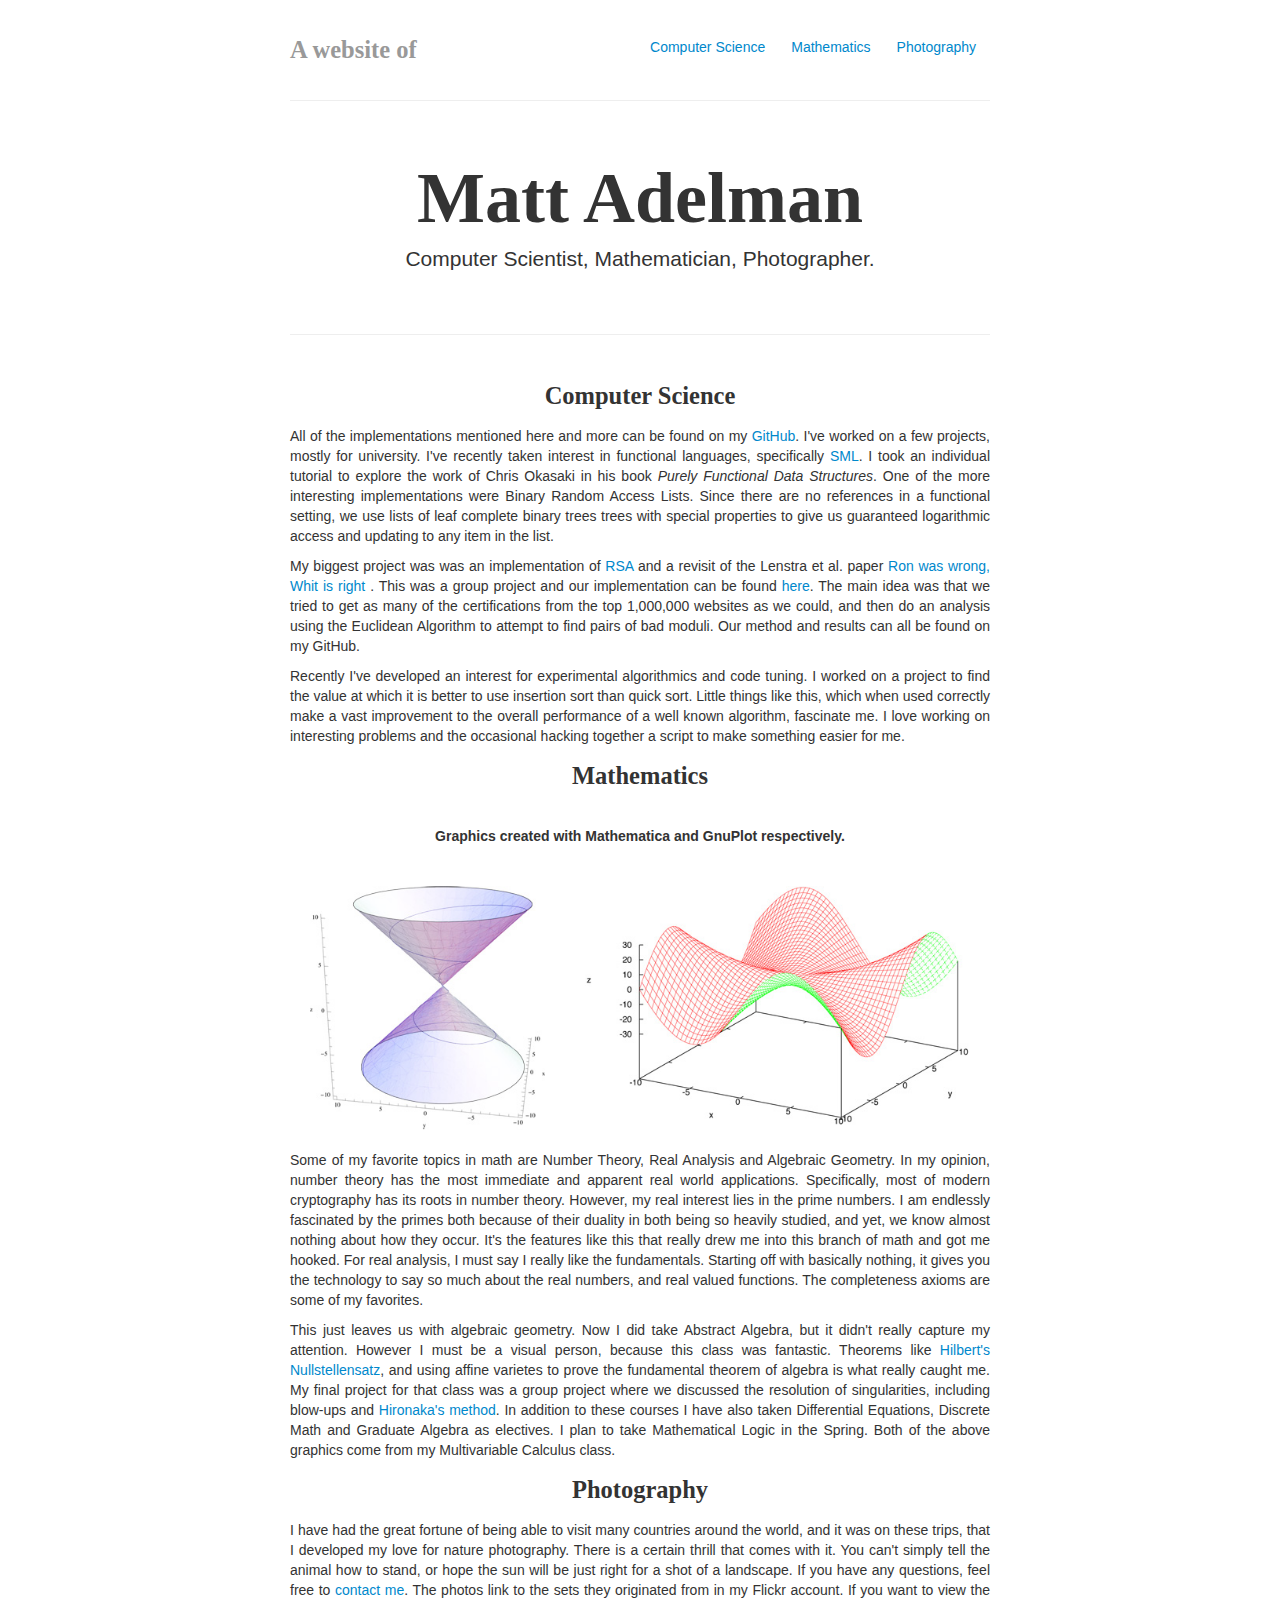
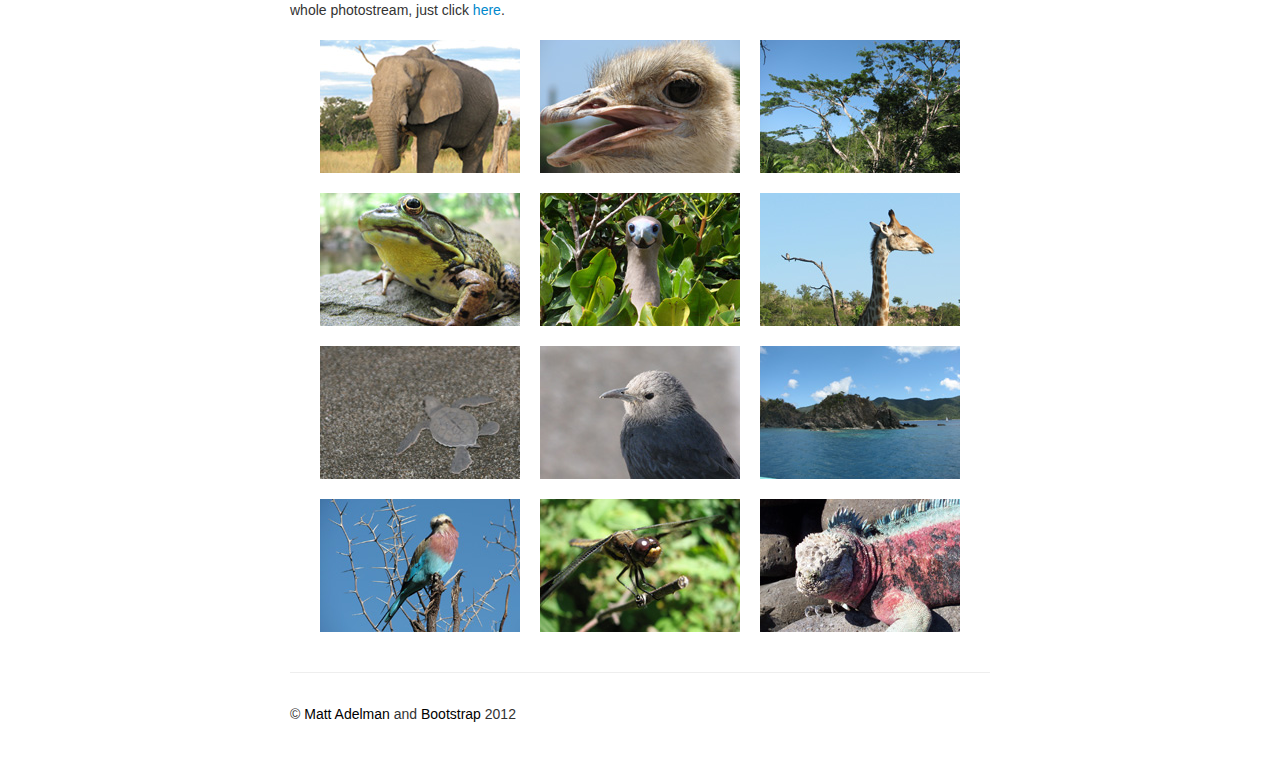
==== index.html @ 28c0a71a "Fixing spacing in links" ====
<!DOCTYPE html>
<html lang="en">
    <head>
    <meta charset="utf-8">
    <title>Matt Adelman</title>
    <meta name="viewport" content="width=device-width, initial-scale=1.0">
    <meta name="description" content="Matt Adelman's Website">
    <meta name="author" content="Matt Adelman">
<link href="[data-uri]" rel="icon" type="image/x-icon" />

    <!-- Le styles -->
    <link href="bootstrap/css/bootstrap.css" rel="stylesheet">
     <link href="custom.css" rel="stylesheet">
     <link href="bootstrap/css/bootstrap-responsive.css" rel="stylesheet">


    <!-- HTML5 shim, for IE6-8 support of HTML5 elements -->
    <!--[if lt IE 9]>
    <script src="http://html5shim.googlecode.com/svn/trunk/html5.js"></script>
    <![endif]-->

    </head>

    <body>
    <div id="top" class="container-narrow">

      <div id="next" class="masthead">
        <ul class="nav nav-pills pull-right">
          <li id="comp"><a href="#cs">Computer Science</a></li>
          <li id="maths"><a href="#math">Mathematics</a></li>
          <li id="photos"><a href="#photo">Photography</a></li>
        </ul>
        <a href=#><h3 id="test" class="muted">A website of</h3></a>
      </div>

      <hr>

      <div class="jumbotron">
        <h1 style="font-family:Times">Matt Adelman</h1>
        <p class="lead">Computer Scientist, Mathematician, Photographer.</p>
      </div>

      <hr>

     <div class="row-fluid">
        <div class="span12">

          <h3 id="cs" align="center">Computer Science</h3>
          <p align="justify"> All of the implementations mentioned here and more
          can be found on my <a href="https://www.github.com/adelman"
          target="_blank" title="My GitHub Page.">GitHub</a>. I've worked on a 
          few projects, mostly for
          university. I've recently taken interest in functional languages,
          specifically <a href="http://www.smlnj.org/" target="_blank"
          title="The SML of NJ home page.">SML</a>.
          I took an individual tutorial to explore the work of Chris Okasaki in
          his book <em>Purely Functional Data Structures</em>. One of the more
          interesting implementations were Binary Random Access Lists. Since
          there are no references in a functional setting, we use lists of leaf
          complete binary trees trees with special properties to give us
          guaranteed logarithmic access and updating to any item in the
          list.</p>

          <p align="justify"> My biggest project was was an implementation of <a
          target="_blank" href="http://en.wikipedia.org/wiki/RSA_(algorithm)"
          title="A description of the algorith.">RSA</a> and a revisit of the
          Lenstra et al. paper <a target="_blank" href=
          "http://eprint.iacr.org/2012/064.pdf" 
          title= "The paper with which our project was concerned."
          >Ron was wrong, Whit is right</a> . This was a
          group project and our implementation can be found <a
          href="http://carmi.github.com/rsa/code/" target="_blank" 
          title= "A JavaScript implementation of RSA.">here</a>. The main idea 
          was that we
          tried to get as many of the certifications from the top 1,000,000
          websites as we could, and then do an analysis using the Euclidean
          Algorithm to attempt to find pairs of bad moduli. Our method and
          results can all be found on my GitHub.  <p>

          <p align="justify">
          Recently I've developed an interest for experimental algorithmics and
          code tuning. I worked on a project to find the value at which it is
          better to use insertion sort than quick sort. Little things like this,
          which when used correctly make a vast improvement to the overall
          performance of a well known algorithm, fascinate me. I
          love working on interesting problems and the occasional hacking
          together a script to make something easier for me.

          <h3 id="math" align="center">Mathematics</h3>
          <table cellpadding=20px align="center">
          <thead>
          <th colspan="2">
          Graphics created with Mathematica and GnuPlot respectively.</th>
          </thead>
          <tbody>
          <tr>
          <td>
            <div class='imageSub'>
                <img src="pics/cone.jpg" 
                title="A  vector function trace of a cone."/>
             </div>
          </td>

          <td>
            <div class='imageSub'>
                <img src="pics/95c.jpg" title="(x^3 y - x y^3)/(x^2 + y^2)"/>
             </div>
          </td>
          </tr>
          </tbody>
          </table>
          <p align="justify"> Some of my favorite topics in math are Number
          Theory, Real Analysis and Algebraic Geometry. In my opinion, number
          theory has the most immediate and apparent real world applications.
          Specifically, most of modern cryptography has its roots in number
          theory. However, my real interest lies in the prime numbers. I am
          endlessly fascinated by the primes both because of their duality in
          both being so heavily studied, and yet, we know almost nothing about
          how they occur. It's the features like this that really drew me into
          this branch of math and got me hooked. For real analysis, I must say I
          really like the fundamentals.  Starting off with basically nothing, it
          gives you the technology to say so much about the real numbers, and
          real valued functions. The completeness axioms are some of my
          favorites.  </p>
          <p align="justify"> This just leaves us with algebraic geometry. Now I
          did take Abstract Algebra, but it didn't really capture my attention.
          However I must be a visual person, because this class was fantastic.
          Theorems like <a target="_blank" title="The statement of the theorem."
          href="http://mathworld.wolfram.com/HilbertsNullstellensatz.html"
          >Hilbert's Nullstellensatz</a>, and using affine varietes to prove the
          fundamental theorem of algebra is what really caught me. My final
          project for that class was a group project where we discussed the
          resolution of singularities, including blow-ups and <a target="_blank"
          title="A full description of the theorem." href=
          "http://www.ams.org/journals/bull/2003-40-03/S0273-0979-03-00982-0/S0273-0979-03-00982-0.pdf">Hironaka's method</a>. In addition to these courses I 
          have also taken
          Differential Equations, Discrete Math and Graduate Algebra as
          electives. I plan to take Mathematical Logic in the Spring. Both of
          the above graphics come from my Multivariable Calculus class.  </p>

          <h3 id="photo" align="center">Photography</h3>
          <p align="justify"> I have had the great fortune of being able to
          visit many countries around the world, and it was on these trips, that
          I developed my love for nature photography. There is a certain thrill
          that comes with it. You can't simply tell the animal how to stand,
          or hope the sun will be just right for a shot of a landscape. If you
          have any questions, feel free to <a href="about.html" title=
          "About me.">contact me</a>. The photos link to the sets they 
          originated
          from in my Flickr account. If you want to view the whole photostream,
          just click <a title="My flickr photostream." target="_blank"
          href=http://www.flickr.com/photos/mattadelman>here</a>.</p>

          <table cellpadding="10px" align="center">
            <thead>
            </thead>
            <tbody>
                <tr>
                    <td>
                    <div class='imageSub' style='width:200px;'>
                        <img src="pics/elephant.jpeg" />
                        <div class="hover" id="africa">
                        <div class="overlay">
                        <a target="_blank" class="links" title="Africa Set"
                        href="http://www.flickr.com/photos/mattadelman/sets/72157626207051083/">Botswana, Africa</a>
                        </div>
                     </div>
                     </div>
                     </td>
                     
                    <td>
                    <div class='imageSub' style='width:200px;'>
                        <img src="pics/aruba.jpeg" />
                        <div class="hover" id="aruba">
                        <div class="overlay">
                        <a target="_blank" class="links" title="Aruba Set"
                        href="http://www.flickr.com/photos/mattadelman/sets/72157603712138552/">Aruba</a>
                        </div>
                     </div>
                     </div>
                     </td>

                    <td>
                    <div class='imageSub' style='width:200px;'>
                        <img src="pics/belize.jpeg" />
                        <div class="hover" id="belize">
                        <div class="overlay">
                        <a target="_blank" class="links" title="Belize Set"
                        href="http://www.flickr.com/photos/mattadelman/sets/72157625728919248/">Belize</a>
                        </div>
                     </div>
                     </div>
                   </td>   
                </tr>

                <tr>
                    <td>
                    <div class='imageSub' style='width:200px;'>
                        <img src="pics/home.jpeg" />
                        <div class="hover" id="home">
                        <div class="overlay">
                        <a target="_blank" class="links" title="Nature Set"
                        href="http://www.flickr.com/photos/mattadelman/sets/72157603716605303/">Chester, NJ</a>
                        </div>
                     </div>
                     </div>
                     </td>
                     
                    <td>
                    <div class='imageSub' style='width:200px;'>
                        <img src="pics/galapagos.jpeg" />
                        <div class="hover" id="galapagos">
                        <div class="overlay">
                        <a target="_blank" class="links" title="Galapagos Set"
                        href="http://www.flickr.com/photos/mattadelman/sets/72157603711922160/">Galapagos, Is.</a>
                        </div>
                     </div>
                     </div>
                     </td>
                    <td>
                    <div class='imageSub' style='width:200px;'>
                        <img src="pics/africa2.jpg" />
                        <div class="hover">
                        <div class="overlay">
                        <a target="_blank" class="links" title="Africa Set"
                        href="http://www.flickr.com/photos/mattadelman/sets/72157626207051083/">Botswana, Africa</a>
                        </div>
                     </div>
                     </div>
                   </td>   

                <tr>
                    <td>
                    <div class='imageSub' style='width:200px;'>
                        <img src="pics/costa.jpg" />
                        <div class="hover">
                        <div class="overlay">
                        <a target="_blank" class="links" title="Costa Rica Set"
                        href="http://www.flickr.com/photos/mattadelman/sets/72157623120619516/">Costa Rica</a>
                        </div>
                     </div>
                     </div>
                     </td>
                     
                    <td>
                    <div class='imageSub' style='width:200px;'>
                        <img src="pics/israel.jpg" />
                        <div class="hover">
                        <div class="overlay">
                        <a target="_blank" class="links" title="Israel Set"
                        href="http://www.flickr.com/photos/mattadelman/sets/72157603709382317/">Mt. Masada, Israel</a>
                        </div>
                     </div>
                     </div>
                     </td>
                    <td>
                    <div class='imageSub' style='width:200px;'>
                        <img src="pics/bvi.jpeg" />
                        <div class="hover" id="bvi">
                        <div class="overlay">
                        <a target="_blank" class="links" title="BVI Set"
                        href="http://www.flickr.com/photos/mattadelman/sets/72157604234608272/">British Virgin Is.</a>
                        </div>
                     </div>
                     </div>
                   </td>   
                </tr>

                <tr>
                    <td>
                    <div class='imageSub' style='width:200px;'>
                        <img src="pics/africa3.jpg" />
                        <div class="hover">
                        <div class="overlay">
                        <a target="_blank" class="links" title="Africa Set"
                        href="http://www.flickr.com/photos/mattadelman/sets/72157626207051083/">Botswana, Africa</a>
                        </div>
                     </div>
                     </div>
                     </td>
                     
                    <td>
                    <div class='imageSub' style='width:200px;'>
                        <img src="pics/hinsdale.jpg" />
                        <div class="hover">
                        <div class="overlay">
                        <a target="_blank" class="links" title="Nature Set"
                        href="http://www.flickr.com/photos/mattadelman/sets/72157603716605303/">Hinsdale, MA</a>
                        </div>
                     </div>
                     </div>
                     </td>

                    <td>
                    <div class='imageSub' style='width:200px;'>
                        <img src="pics/galapagos2.jpg" />
                        <div class="hover" id="bvi">
                        <div class="overlay">
                        <a target="_blank" class="links" title="Galapagos Set"
                        href="http://www.flickr.com/photos/mattadelman/sets/72157603711922160/">Galapagos, Is.</a>
                        </div>
                     </div>
                     </div>
                   </td>   
                </tr>
                

            </tbody>
          </table>

        </div>

      </div>

      <hr>

      <div class="footer">
        <p>&copy; <a href="about.html" style="color:black" title="About Me"
        >Matt Adelman</a> and
        <a href="http://twitter.github.com/bootstrap/" style="color:black"
        target="_blank" title="The Bootstrap Page">Bootstrap</a> 2012 </p>
      </div>

    </div> <!-- /container -->

    <!-- Le javascript
    ================================================== -->
    <!-- Placed at the end of the document so the pages load faster -->
    <script 
    src="https://ajax.googleapis.com/ajax/libs/jquery/1.8.2/jquery.min.js">
    </script>
    <script src="bootstrap/js/bootstrap.js"></script>
    <script src="myaddons.js"></script>

    </body>

</html>
---- custom.css ----
body {
    padding-top: 20px;
    padding-bottom: 40px;
}

td {
  margin-right:5px;
  margin-left:5px;
  border: 100px;
  position: relative;
}

h3 {
    font-family:Times
}
/* Custom container */
.container-narrow {
margin: 0 auto;
max-width: 700px;
}
.container-narrow > hr {
margin: 30px 0;
}

/* Main marketing message and sign up button */
.jumbotron {
margin: 60px 0;
text-align: center;
}
.jumbotron h1 {
font-size: 72px;
line-height: 1;
}
.jumbotron .btn {
font-size: 21px;
padding: 14px 24px;
}
.hover {
  height:133px;
  width:200px;
  opacity:0;
  position:absolute;
  background-color:#000000;
  color:#FFFFFF;
}
.overlay {
  top:20px;
  left:15px;
  font-size: 20px;
  font-family: Arial
  font-style: bold;
}

.links {
  color:#FFFFFF;
}

/* Found on stack overflow 
http://stackoverflow.com/questions/1183633/can-you-overlay-a-transparent-
div-on-an-image
*/
div.imageSub { position: relative; }
div.imageSub img { z-index: 1; }
div.imageSub div {
position: absolute;
bottom: 0;
height: 133px;
line-height: 16px;
text-align: center;
overflow: hidden;
}
div.imageSub div.label {
z-index: 3;
color: white;
}
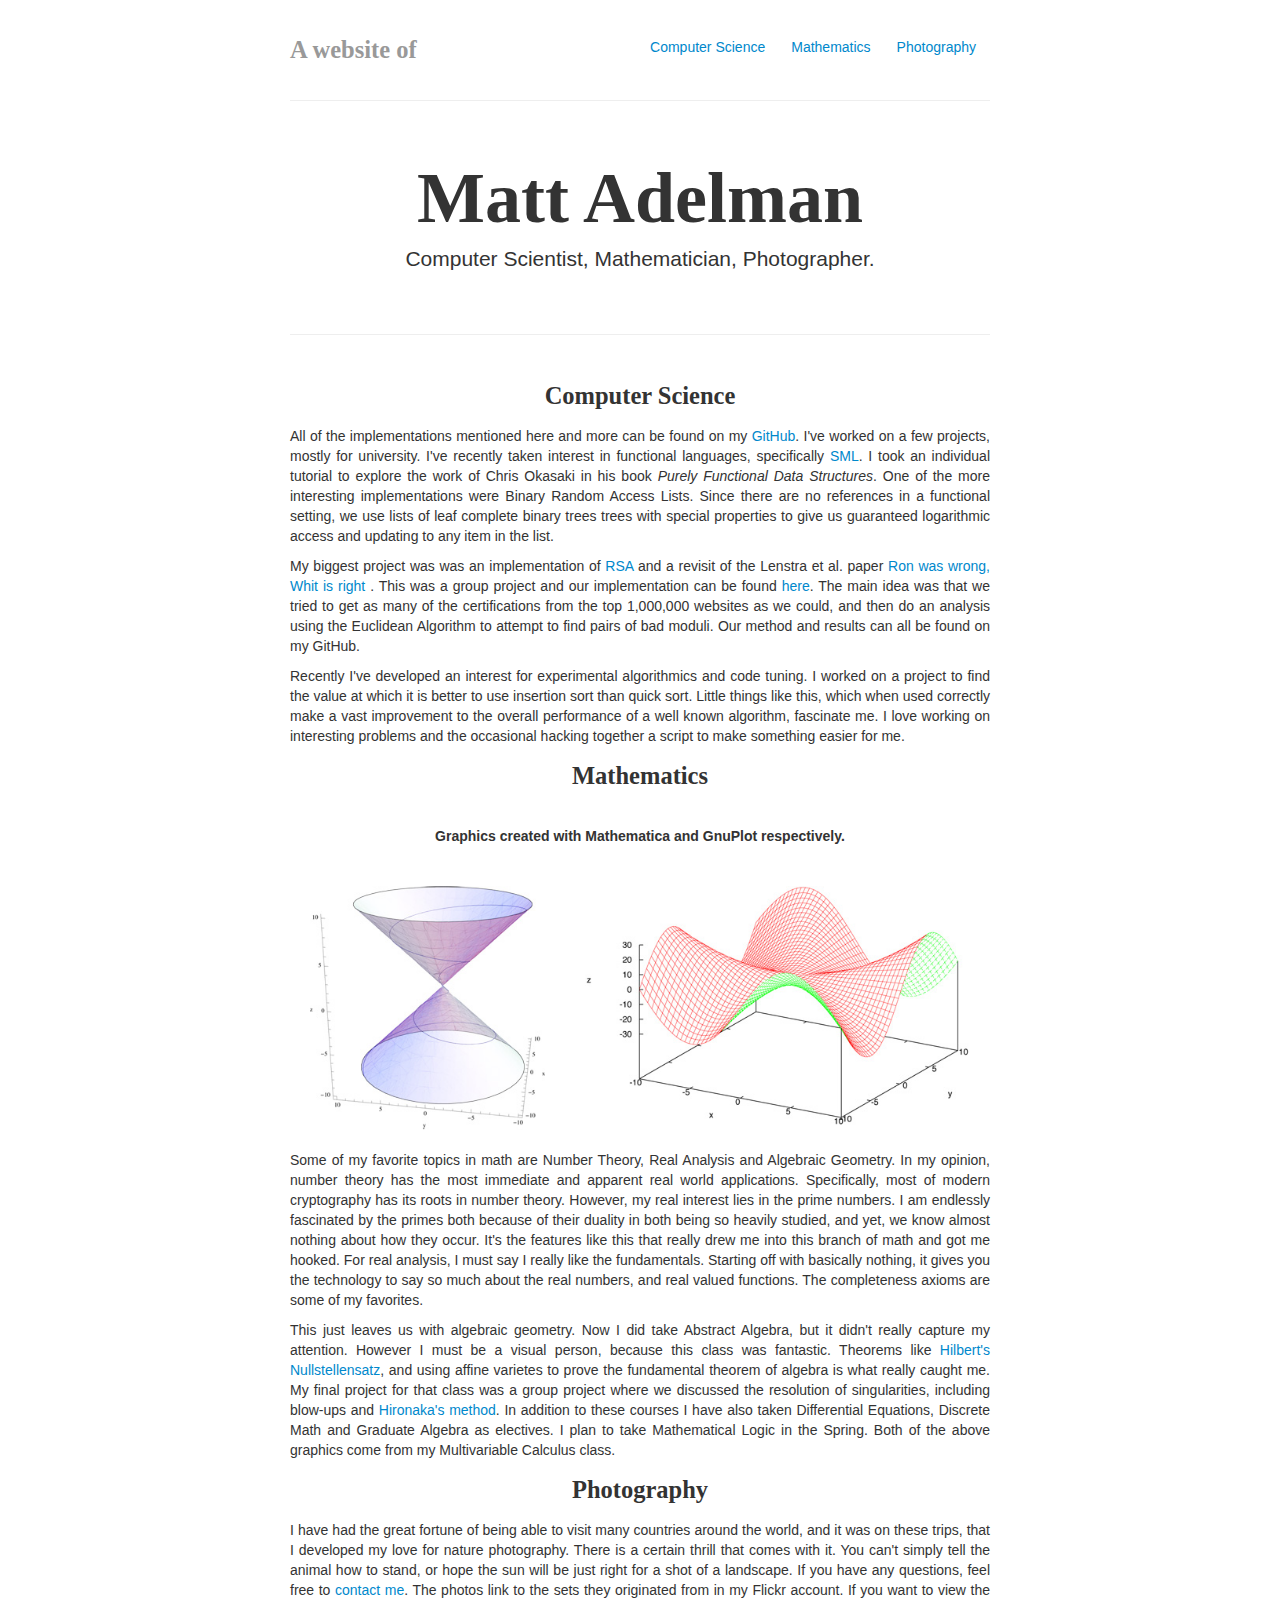
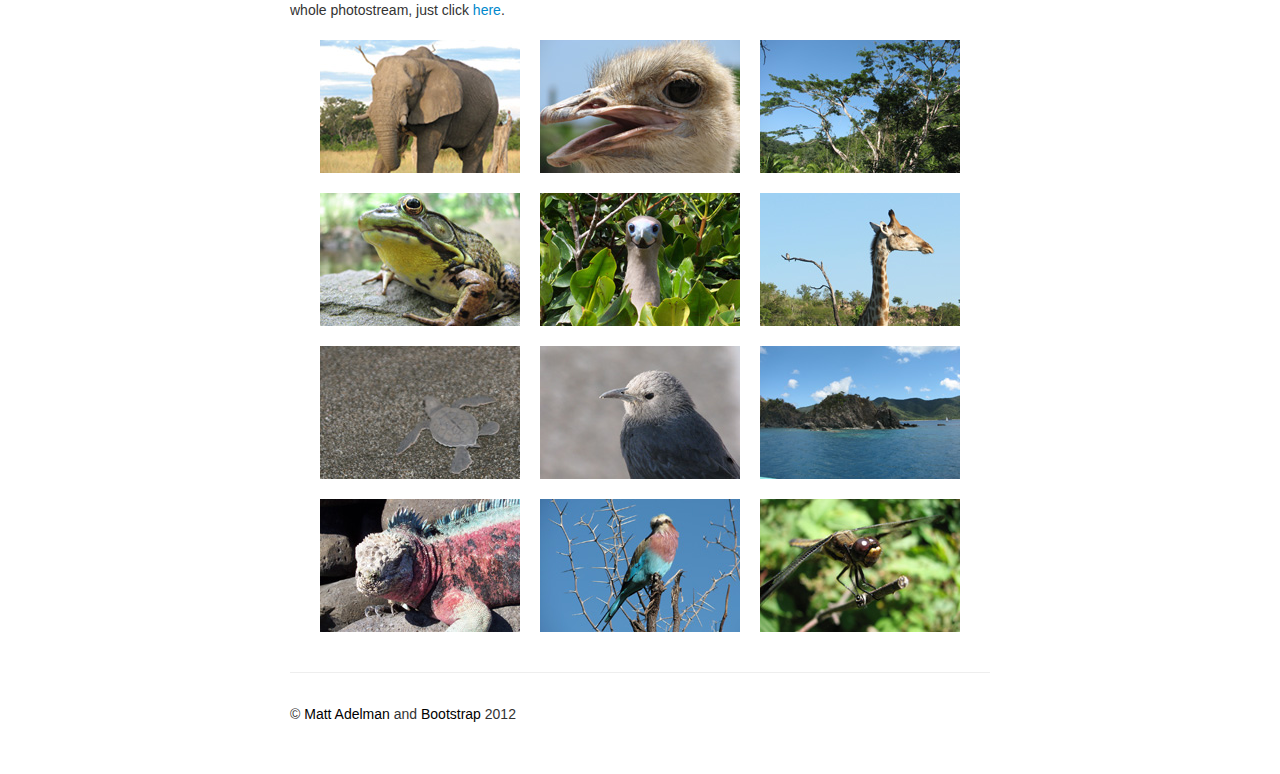
==== commit 9267143b: "More modifications" ====
--- a/index.html
+++ b/index.html
@@ -22,13 +22,13 @@
     </head>
 
     <body>
-    <div id="top" class="container-narrow">
-
-      <div id="next" class="masthead">
+    <div class="container-narrow">
+
+      <div class="masthead">
         <ul class="nav nav-pills pull-right">
-          <li id="comp"><a href="#cs">Computer Science</a></li>
-          <li id="maths"><a href="#math">Mathematics</a></li>
-          <li id="photos"><a href="#photo">Photography</a></li>
+          <li class="top"><a href="#cs">Computer Science</a></li>
+          <li class="top"><a href="#math">Mathematics</a></li>
+          <li class="top"><a href="#photo">Photography</a></li>
         </ul>
         <a href=#><h3 id="test" class="muted">A website of</h3></a>
       </div>
@@ -87,28 +87,31 @@
           together a script to make something easier for me.
 
           <h3 id="math" align="center">Mathematics</h3>
-          <table cellpadding=20px align="center">
-          <thead>
-          <th colspan="2">
-          Graphics created with Mathematica and GnuPlot respectively.</th>
-          </thead>
-          <tbody>
-          <tr>
-          <td>
-            <div class='imageSub'>
-                <img src="pics/cone.jpg" 
-                title="A  vector function trace of a cone."/>
-             </div>
-          </td>
-
-          <td>
-            <div class='imageSub'>
-                <img src="pics/95c.jpg" title="(x^3 y - x y^3)/(x^2 + y^2)"/>
-             </div>
-          </td>
-          </tr>
-          </tbody>
-          </table>
+
+              <table cellpadding=20px align="center">
+              <thead>
+              <th colspan="2">
+              Graphics created with Mathematica and GnuPlot respectively.</th>
+              </thead>
+              <tbody>
+              <tr>
+              <td>
+                <div class='imageSub'>
+                    <img src="pics/cone.jpg" 
+                    title="A  vector function trace of a cone."/>
+                 </div>
+              </td>
+
+              <td>
+                <div class='imageSub'>
+                <img src="pics/95c.jpg" 
+                title="(x^3 y - x y^3)/(x^2 + y^2)"/>
+                 </div>
+              </td>
+              </tr>
+              </tbody>
+              </table>
+
           <p align="justify"> Some of my favorite topics in math are Number
           Theory, Real Analysis and Algebraic Geometry. In my opinion, number
           theory has the most immediate and apparent real world applications.
@@ -151,7 +154,7 @@
           just click <a title="My flickr photostream." target="_blank"
           href=http://www.flickr.com/photos/mattadelman>here</a>.</p>
 
-          <table cellpadding="10px" align="center">
+          <table cellpadding="10px" align="center" style="margin: auto;">
             <thead>
             </thead>
             <tbody>
@@ -161,7 +164,7 @@
                         <img src="pics/elephant.jpeg" />
                         <div class="hover" id="africa">
                         <div class="overlay">
-                        <a target="_blank" class="links" title="Africa Set"
+                        <a target="_blank"  title="Africa Set" class="links"
                         href="http://www.flickr.com/photos/mattadelman/sets/72157626207051083/">Botswana, Africa</a>
                         </div>
                      </div>
@@ -173,7 +176,7 @@
                         <img src="pics/aruba.jpeg" />
                         <div class="hover" id="aruba">
                         <div class="overlay">
-                        <a target="_blank" class="links" title="Aruba Set"
+                        <a target="_blank"  title="Aruba Set" class="links"
                         href="http://www.flickr.com/photos/mattadelman/sets/72157603712138552/">Aruba</a>
                         </div>
                      </div>
@@ -185,7 +188,7 @@
                         <img src="pics/belize.jpeg" />
                         <div class="hover" id="belize">
                         <div class="overlay">
-                        <a target="_blank" class="links" title="Belize Set"
+                        <a target="_blank"  title="Belize Set" class="links"
                         href="http://www.flickr.com/photos/mattadelman/sets/72157625728919248/">Belize</a>
                         </div>
                      </div>
@@ -199,7 +202,7 @@
                         <img src="pics/home.jpeg" />
                         <div class="hover" id="home">
                         <div class="overlay">
-                        <a target="_blank" class="links" title="Nature Set"
+                        <a target="_blank"  title="Nature Set" class="links"
                         href="http://www.flickr.com/photos/mattadelman/sets/72157603716605303/">Chester, NJ</a>
                         </div>
                      </div>
@@ -211,7 +214,7 @@
                         <img src="pics/galapagos.jpeg" />
                         <div class="hover" id="galapagos">
                         <div class="overlay">
-                        <a target="_blank" class="links" title="Galapagos Set"
+                        <a target="_blank"  title="Galapagos Set" class="links"
                         href="http://www.flickr.com/photos/mattadelman/sets/72157603711922160/">Galapagos, Is.</a>
                         </div>
                      </div>
@@ -222,7 +225,7 @@
                         <img src="pics/africa2.jpg" />
                         <div class="hover">
                         <div class="overlay">
-                        <a target="_blank" class="links" title="Africa Set"
+                        <a target="_blank"  title="Africa Set" class="links"
                         href="http://www.flickr.com/photos/mattadelman/sets/72157626207051083/">Botswana, Africa</a>
                         </div>
                      </div>
@@ -235,7 +238,7 @@
                         <img src="pics/costa.jpg" />
                         <div class="hover">
                         <div class="overlay">
-                        <a target="_blank" class="links" title="Costa Rica Set"
+                        <a target="_blank"  title="Costa Rica Set" class="links"
                         href="http://www.flickr.com/photos/mattadelman/sets/72157623120619516/">Costa Rica</a>
                         </div>
                      </div>
@@ -247,7 +250,7 @@
                         <img src="pics/israel.jpg" />
                         <div class="hover">
                         <div class="overlay">
-                        <a target="_blank" class="links" title="Israel Set"
+                        <a target="_blank"  title="Israel Set" class="links"
                         href="http://www.flickr.com/photos/mattadelman/sets/72157603709382317/">Mt. Masada, Israel</a>
                         </div>
                      </div>
@@ -258,7 +261,7 @@
                         <img src="pics/bvi.jpeg" />
                         <div class="hover" id="bvi">
                         <div class="overlay">
-                        <a target="_blank" class="links" title="BVI Set"
+                        <a target="_blank"  title="BVI Set" class="links"
                         href="http://www.flickr.com/photos/mattadelman/sets/72157604234608272/">British Virgin Is.</a>
                         </div>
                      </div>
@@ -269,39 +272,40 @@
                 <tr>
                     <td>
                     <div class='imageSub' style='width:200px;'>
-                        <img src="pics/africa3.jpg" />
-                        <div class="hover">
-                        <div class="overlay">
-                        <a target="_blank" class="links" title="Africa Set"
-                        href="http://www.flickr.com/photos/mattadelman/sets/72157626207051083/">Botswana, Africa</a>
-                        </div>
-                     </div>
-                     </div>
-                     </td>
-                     
-                    <td>
-                    <div class='imageSub' style='width:200px;'>
-                        <img src="pics/hinsdale.jpg" />
-                        <div class="hover">
-                        <div class="overlay">
-                        <a target="_blank" class="links" title="Nature Set"
-                        href="http://www.flickr.com/photos/mattadelman/sets/72157603716605303/">Hinsdale, MA</a>
-                        </div>
-                     </div>
-                     </div>
-                     </td>
-
-                    <td>
-                    <div class='imageSub' style='width:200px;'>
                         <img src="pics/galapagos2.jpg" />
                         <div class="hover" id="bvi">
                         <div class="overlay">
-                        <a target="_blank" class="links" title="Galapagos Set"
+                        <a target="_blank"  title="Galapagos Set" class="links"
                         href="http://www.flickr.com/photos/mattadelman/sets/72157603711922160/">Galapagos, Is.</a>
                         </div>
                      </div>
                      </div>
                    </td>   
+
+                    <td>
+                    <div class='imageSub' style='width:200px;'>
+                        <img src="pics/africa3.jpg" />
+                        <div class="hover">
+                        <div class="overlay">
+                        <a target="_blank"  title="Africa Set" class="links"
+                        href="http://www.flickr.com/photos/mattadelman/sets/72157626207051083/">Botswana, Africa</a>
+                        </div>
+                     </div>
+                     </div>
+                     </td>
+                     
+                    <td>
+                    <div class='imageSub' style='width:200px;'>
+                        <img src="pics/hinsdale.jpg" />
+                        <div class="hover">
+                        <div class="overlay">
+                        <a target="_blank"  title="Nature Set" class="links"
+                        href="http://www.flickr.com/photos/mattadelman/sets/72157603716605303/">Hinsdale, MA</a>
+                        </div>
+                     </div>
+                     </div>
+                     </td>
+
                 </tr>
                 
 
--- a/custom.css
+++ b/custom.css
@@ -2,17 +2,17 @@
     padding-top: 20px;
     padding-bottom: 40px;
 }
-
-td {
-  margin-right:5px;
-  margin-left:5px;
-  border: 100px;
-  position: relative;
-}
-
 h3 {
     font-family:Times
 }
+
+/* Firefox Compliant */
+img {
+    image-rendering: auto;
+    width:100%; 
+    height: auto;
+}
+
 /* Custom container */
 .container-narrow {
 margin: 0 auto;
@@ -36,7 +36,7 @@
 padding: 14px 24px;
 }
 .hover {
-  height:133px;
+  height:auto;
   width:200px;
   opacity:0;
   position:absolute;
@@ -47,31 +47,31 @@
   top:20px;
   left:15px;
   font-size: 20px;
-  font-family: Arial
+  font-family: Arial;
   font-style: bold;
+  color:#FFFFFF;
+}
+.overlay a:link {color:#FFFFFF;}
+.overlay a:hover {color: white;}
+
+.links {
+    color:#FFFFFF;
 }
 
-.links {
-  color:#FFFFFF;
-}
 
 /* Found on stack overflow 
 http://stackoverflow.com/questions/1183633/can-you-overlay-a-transparent-
 div-on-an-image
 */
 div.imageSub { position: relative; }
-div.imageSub img { z-index: 1; }
+div.imageSub img { z-index: 1; width: 100%; height: auto; }
 div.imageSub div {
-position: absolute;
-bottom: 0;
-height: 133px;
-line-height: 16px;
-text-align: center;
-overflow: hidden;
-}
-div.imageSub div.label {
-z-index: 3;
-color: white;
+    position: absolute;
+    bottom: 0;
+    height: 133px;
+    line-height: 16px;
+    text-align: center;
+    overflow: hidden;
 }
 
 
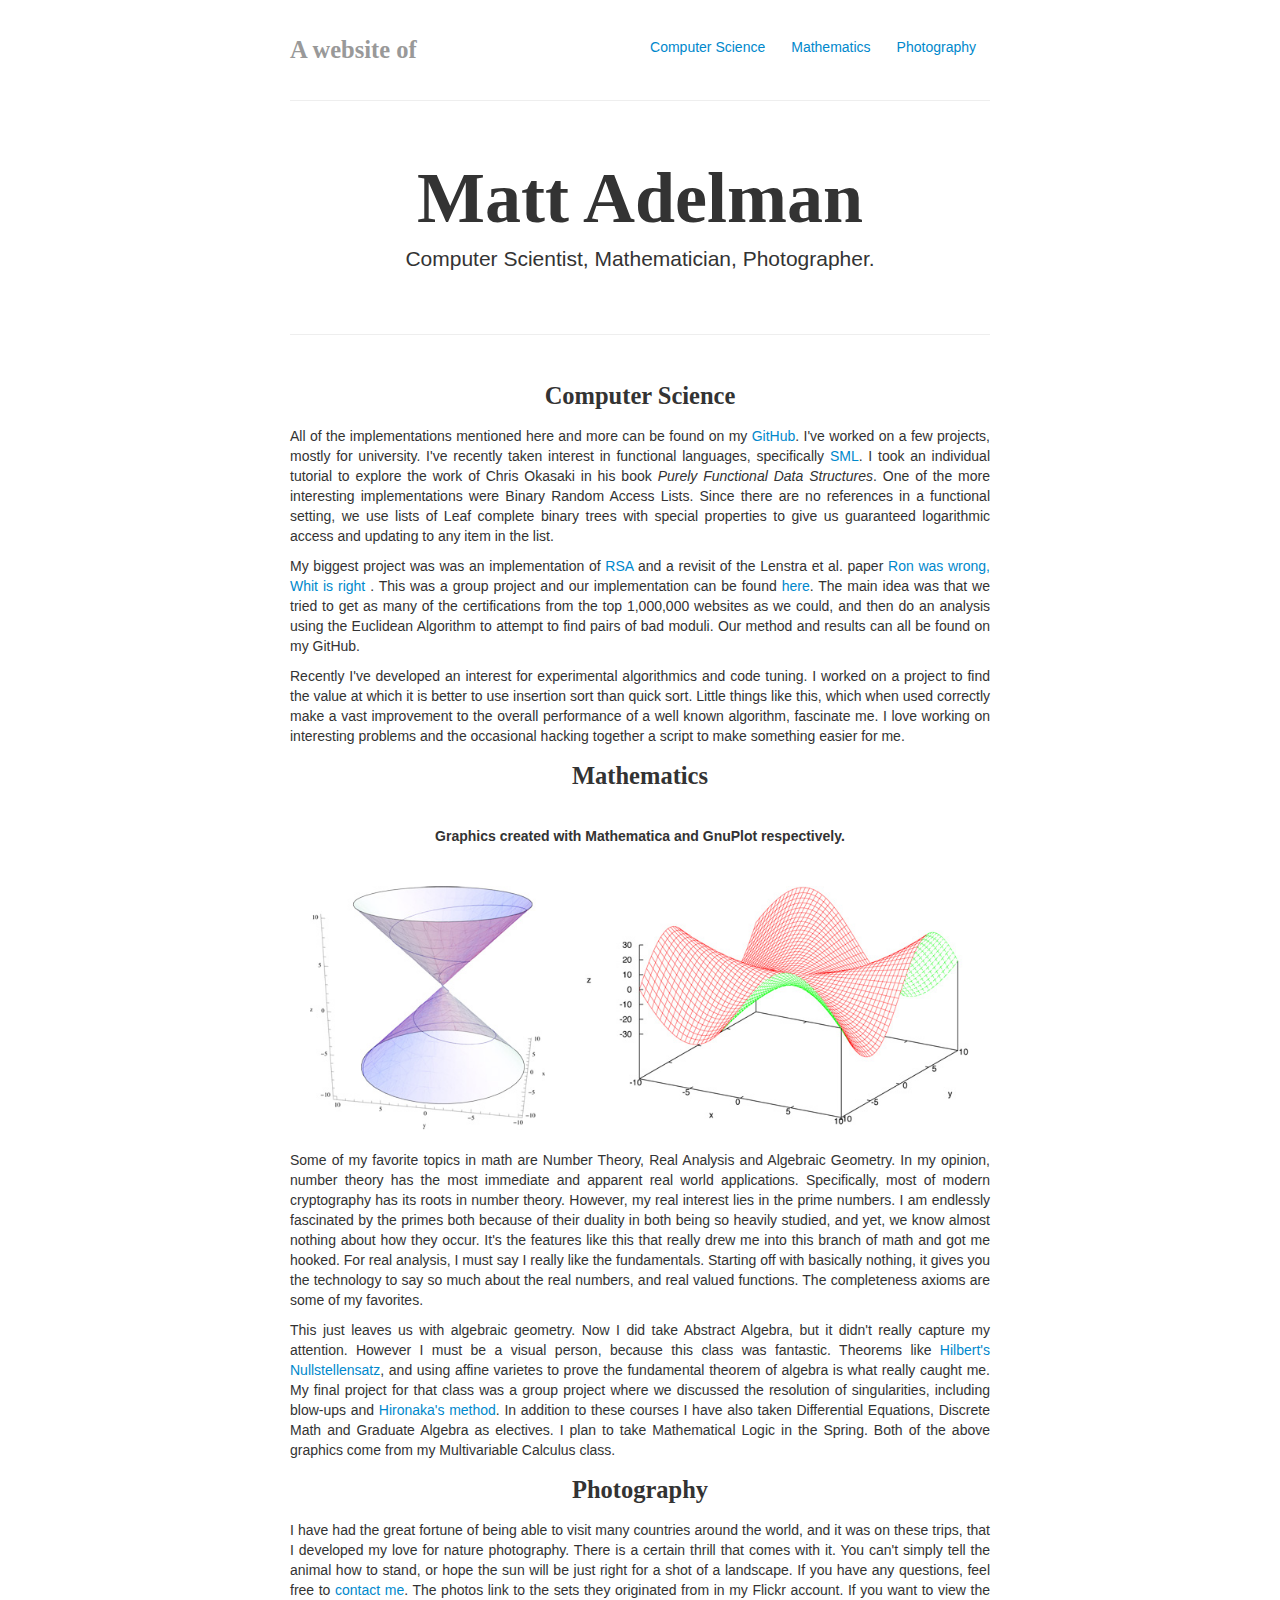
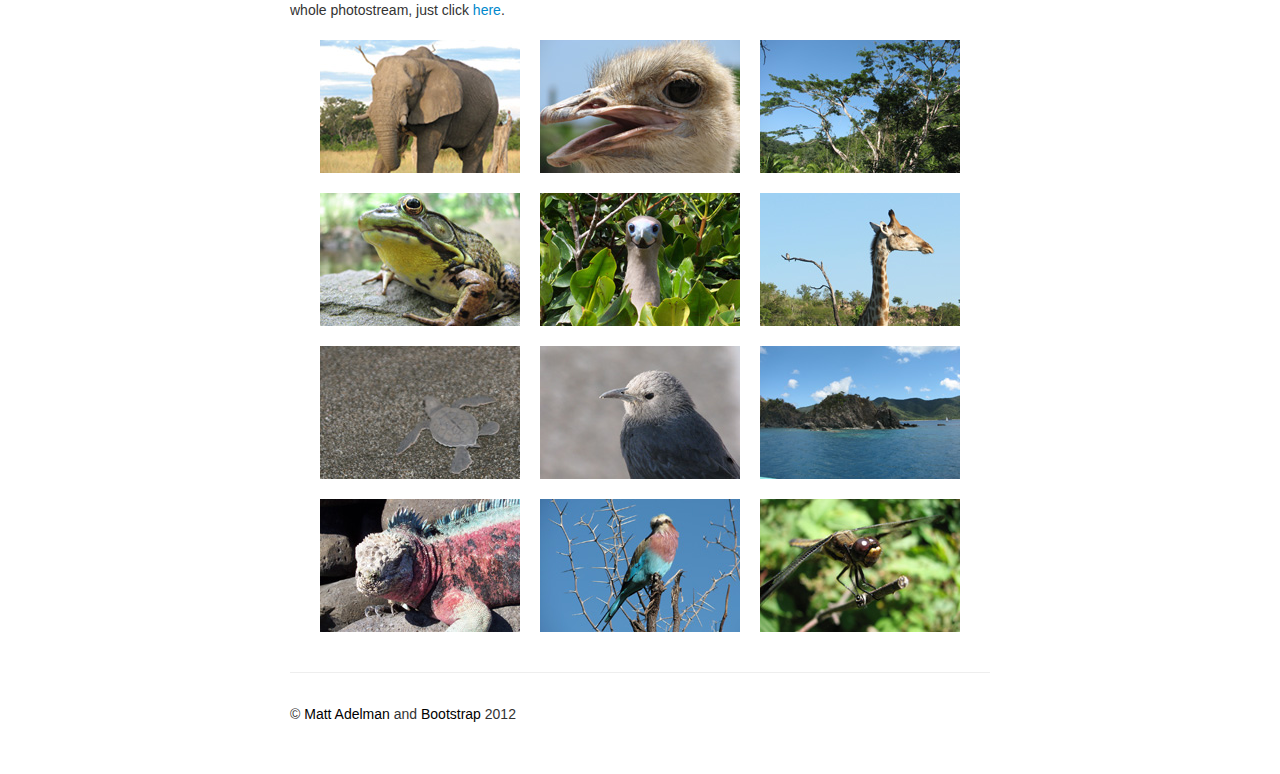
==== commit 8d88b2c5: "Grammar 1" ====
--- a/index.html
+++ b/index.html
@@ -56,14 +56,14 @@
           I took an individual tutorial to explore the work of Chris Okasaki in
           his book <em>Purely Functional Data Structures</em>. One of the more
           interesting implementations were Binary Random Access Lists. Since
-          there are no references in a functional setting, we use lists of leaf
-          complete binary trees trees with special properties to give us
+          there are no references in a functional setting, we use lists of Leaf
+          complete binary trees with special properties to give us
           guaranteed logarithmic access and updating to any item in the
           list.</p>
 
           <p align="justify"> My biggest project was was an implementation of <a
           target="_blank" href="http://en.wikipedia.org/wiki/RSA_(algorithm)"
-          title="A description of the algorith.">RSA</a> and a revisit of the
+          title="A description of the algorithm.">RSA</a> and a revisit of the
           Lenstra et al. paper <a target="_blank" href=
           "http://eprint.iacr.org/2012/064.pdf" 
           title= "The paper with which our project was concerned."
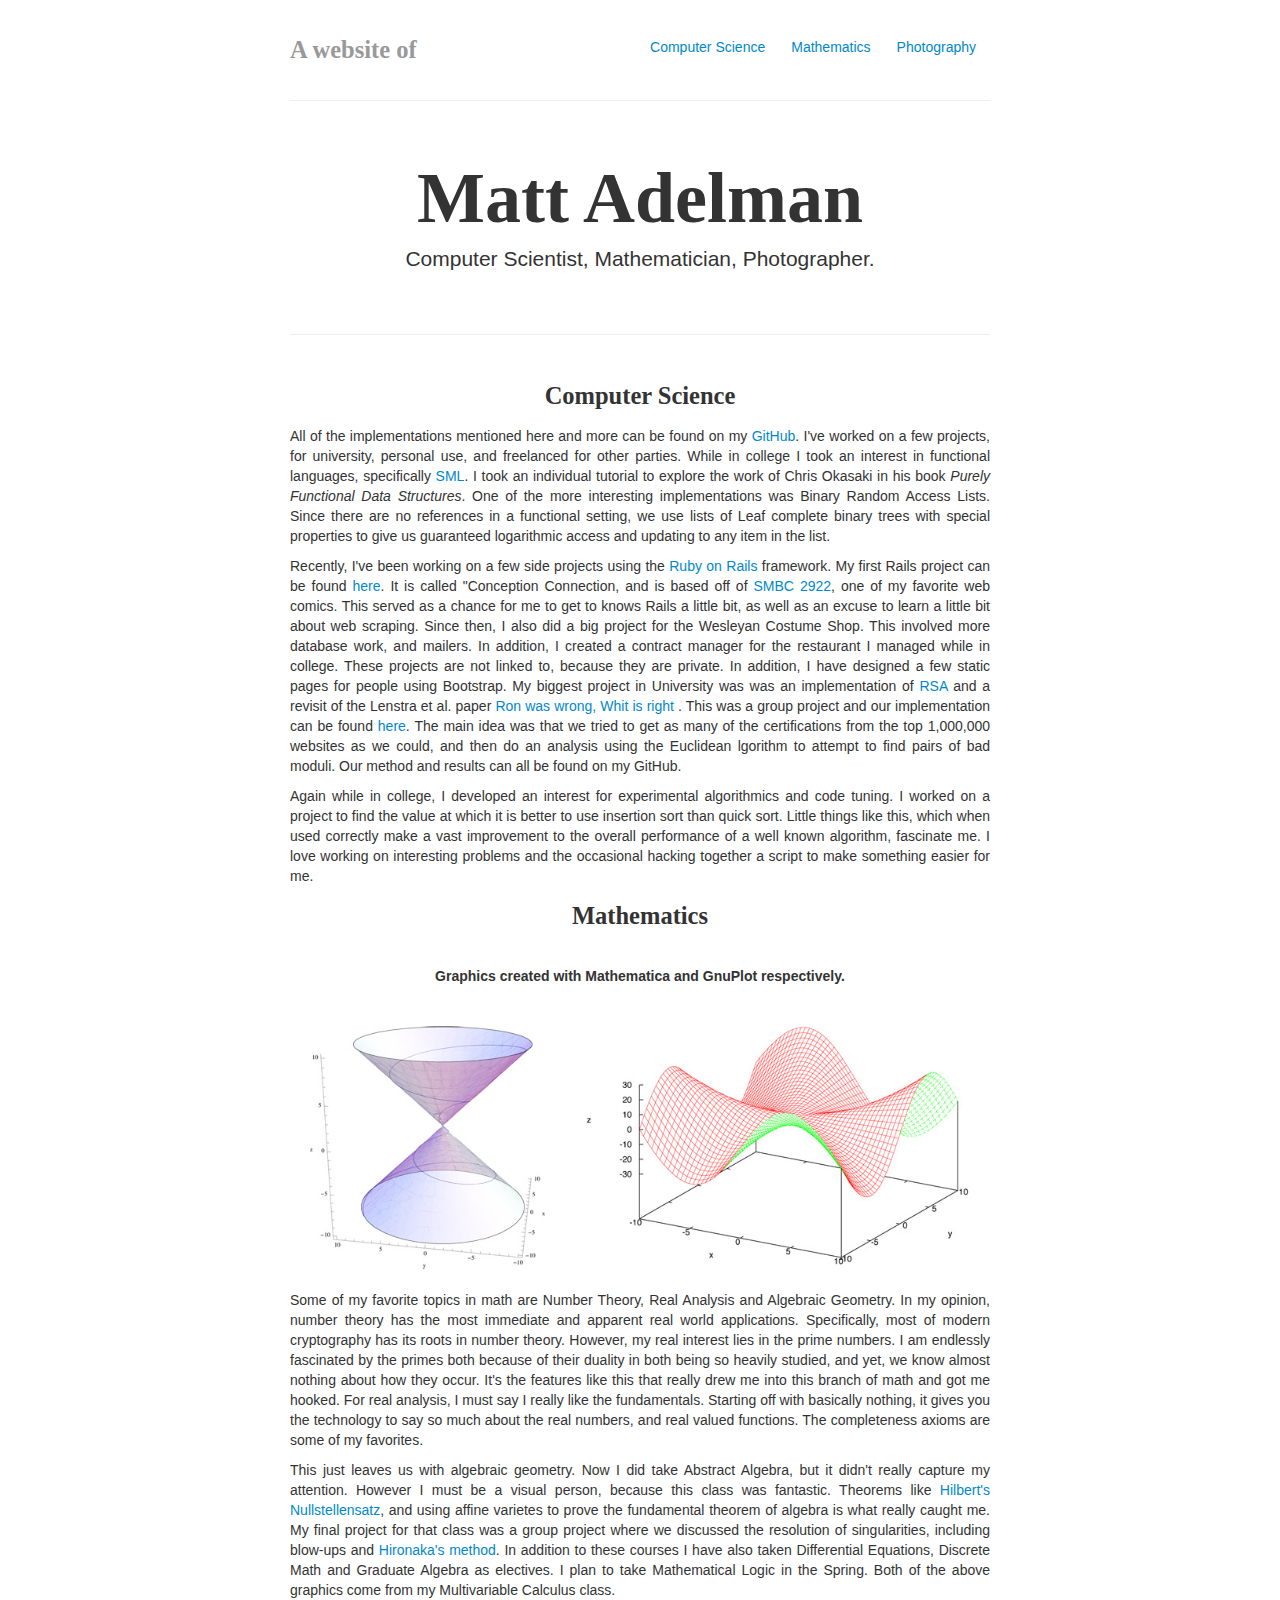
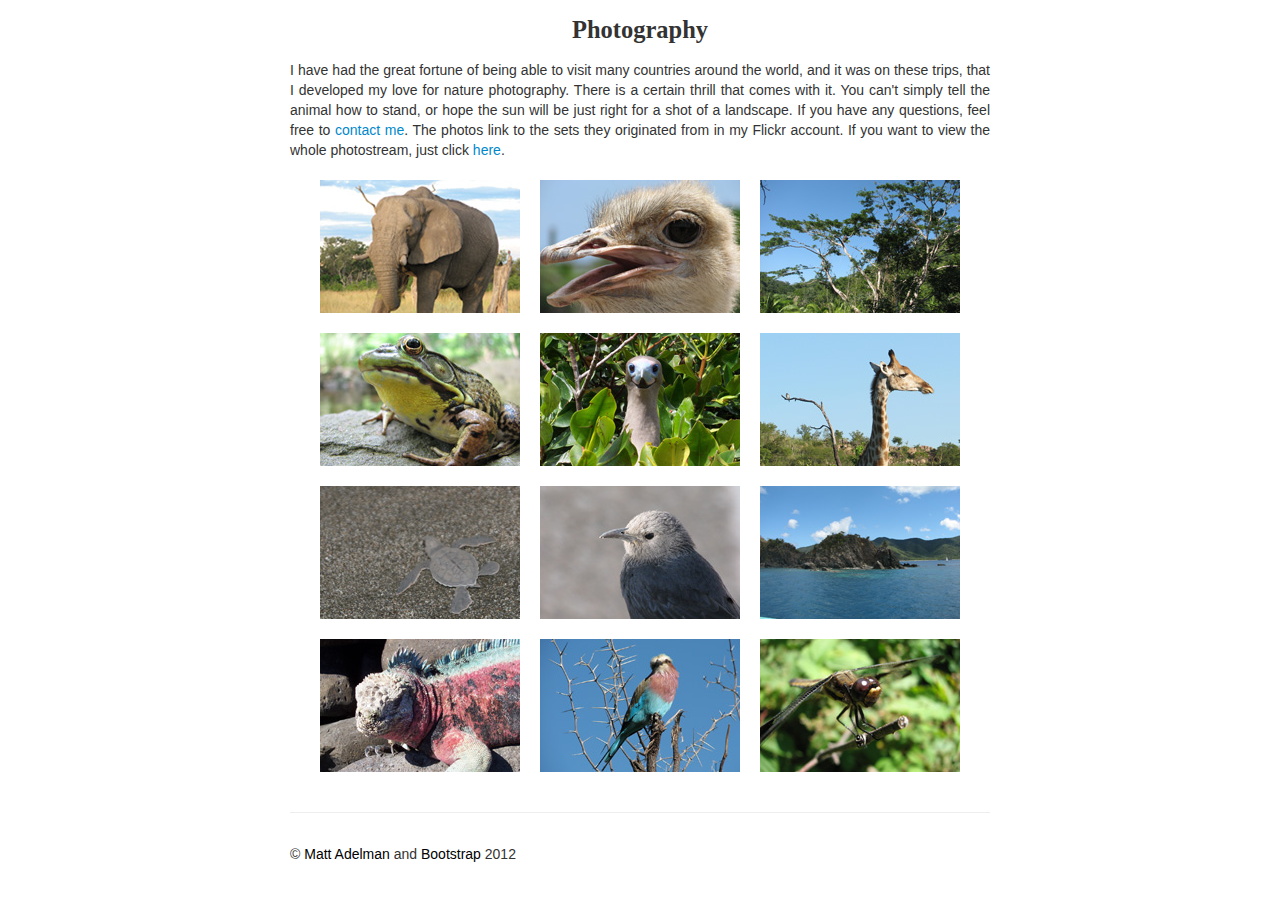
==== commit 9932ddf7: "I graduated, better update" ====
--- a/index.html
+++ b/index.html
@@ -45,47 +45,68 @@
      <div class="row-fluid">
         <div class="span12">
 
-          <h3 id="cs" align="center">Computer Science</h3>
-          <p align="justify"> All of the implementations mentioned here and more
-          can be found on my <a href="https://www.github.com/adelman"
-          target="_blank" title="My GitHub Page.">GitHub</a>. I've worked on a 
-          few projects, mostly for
-          university. I've recently taken interest in functional languages,
-          specifically <a href="http://www.smlnj.org/" target="_blank"
-          title="The SML of NJ home page.">SML</a>.
-          I took an individual tutorial to explore the work of Chris Okasaki in
-          his book <em>Purely Functional Data Structures</em>. One of the more
-          interesting implementations were Binary Random Access Lists. Since
-          there are no references in a functional setting, we use lists of Leaf
-          complete binary trees with special properties to give us
-          guaranteed logarithmic access and updating to any item in the
-          list.</p>
-
-          <p align="justify"> My biggest project was was an implementation of <a
-          target="_blank" href="http://en.wikipedia.org/wiki/RSA_(algorithm)"
-          title="A description of the algorithm.">RSA</a> and a revisit of the
-          Lenstra et al. paper <a target="_blank" href=
-          "http://eprint.iacr.org/2012/064.pdf" 
-          title= "The paper with which our project was concerned."
-          >Ron was wrong, Whit is right</a> . This was a
-          group project and our implementation can be found <a
-          href="http://carmi.github.com/rsa/code/" target="_blank" 
-          title= "A JavaScript implementation of RSA.">here</a>. The main idea 
-          was that we
-          tried to get as many of the certifications from the top 1,000,000
-          websites as we could, and then do an analysis using the Euclidean
-          Algorithm to attempt to find pairs of bad moduli. Our method and
-          results can all be found on my GitHub.  <p>
-
-          <p align="justify">
-          Recently I've developed an interest for experimental algorithmics and
-          code tuning. I worked on a project to find the value at which it is
-          better to use insertion sort than quick sort. Little things like this,
-          which when used correctly make a vast improvement to the overall
-          performance of a well known algorithm, fascinate me. I
-          love working on interesting problems and the occasional hacking
-          together a script to make something easier for me.
-
+            <h3 id="cs" align="center">Computer Science</h3> <p
+            align="justify"> All of the implementations mentioned here and more
+            can be found on my <a href="https://www.github.com/adelman"
+            target="_blank" title="My GitHub Page.">GitHub</a>.
+ 
+            I've worked on a few projects, for university, personal use, and
+            freelanced for other parties. While in college I took an interest
+            in functional languages, specifically <a
+              href="http://www.smlnj.org/" target="_blank" title="The SML of NJ
+              home page.">SML</a>.  I took an individual tutorial to explore
+            the work of Chris Okasaki in his book
+            <em>Purely Functional Data Structures</em>. One of the more
+            interesting implementations was Binary Random Access Lists. Since
+            there are no references in a functional setting, we use lists of
+            Leaf complete binary trees with special properties to give us
+            guaranteed logarithmic access and updating to any item in the
+            list.</p>
+ 
+            <p align="justify"> Recently, I've been working on a few side
+            projects using the <a href="http://rubyonrails.org/"
+              target="_blank" title="The Ruby on Rails home page."
+              >Ruby on Rails</a> framework. My first Rails project can be found
+            <a
+              target="_blank" href="mxadelman.herokuapp.com"
+              title="Conception Connection">here</a>. It is called "Conception
+            Connection, and is based off of <a target="_blank"
+            href="http://www.smbc-comics.com/index.php?db=comics&id=2922#comic"
+              title="The comic.">SMBC 2922</a>, one of my favorite web comics.
+            This served as a chance for me to get to knows Rails a little bit,
+            as well as an excuse to learn a little bit about web scraping.
+            Since then, I also did a big project for the Wesleyan Costume Shop.
+            This involved more database work, and mailers. In addition, I
+            created a contract manager for the restaurant I managed while in
+            college. These projects are not linked to, because they are
+            private. In addition, I have designed a few static pages for people
+            using Bootstrap.
+
+            My biggest project in University was was an implementation of <a
+            target="_blank" href="http://en.wikipedia.org/wiki/RSA_(algorithm)"
+            title="A description of the algorithm.">RSA</a> and a revisit of the
+            Lenstra et al. paper <a target="_blank" href=
+            "http://eprint.iacr.org/2012/064.pdf"
+            title= "The paper with which our project was concerned."
+            >Ron was wrong, Whit is right</a> . This was a
+            group project and our implementation can be found <a
+            href="http://carmi.github.com/rsa/code/" target="_blank"
+            title= "A JavaScript implementation of RSA.">here</a>. The main idea
+            was that we
+            tried to get as many of the certifications from the top 1,000,000
+            websites as we could, and then do an analysis using the Euclidean
+            lgorithm to attempt to find pairs of bad moduli. Our method and
+            results can all be found on my GitHub.  </p>      
+
+            <p align="justify"> Again while in college, I developed an interest
+            for experimental algorithmics and code tuning. I worked on a
+            project to find the value at which it is better to use insertion
+            sort than quick sort. Little things like this, which when used
+            correctly make a vast improvement to the overall performance of a
+            well known algorithm, fascinate me. I love working on interesting
+            problems and the occasional hacking together a script to make
+            something easier for me. </p>
+          
           <h3 id="math" align="center">Mathematics</h3>
 
               <table cellpadding=20px align="center">
@@ -98,7 +119,7 @@
               <td>
                 <div class='imageSub'>
                     <img src="pics/cone.jpg" 
-                    title="A  vector function trace of a cone."/>
+                    title="A vector function trace of a cone."/>
                  </div>
               </td>
 
--- a/custom.css
+++ b/custom.css
@@ -1,3 +1,24 @@
+.tex sub, .latex sub, .latex sup {
+  text-transform: uppercase;
+}
+
+.tex sub, .latex sub {
+  vertical-align: -0.5ex;
+  margin-left: -0.1667em;
+  margin-right: -0.125em;
+}
+
+.tex, .latex, .tex sub, .latex sub {
+  font-size: 1em;
+}
+
+.latex sup {
+  font-size: 0.85em;
+  vertical-align: 0.15em;
+  margin-left: -0.36em;
+  margin-right: -0.15em;
+}
+
 body {
     padding-top: 20px;
     padding-bottom: 40px;
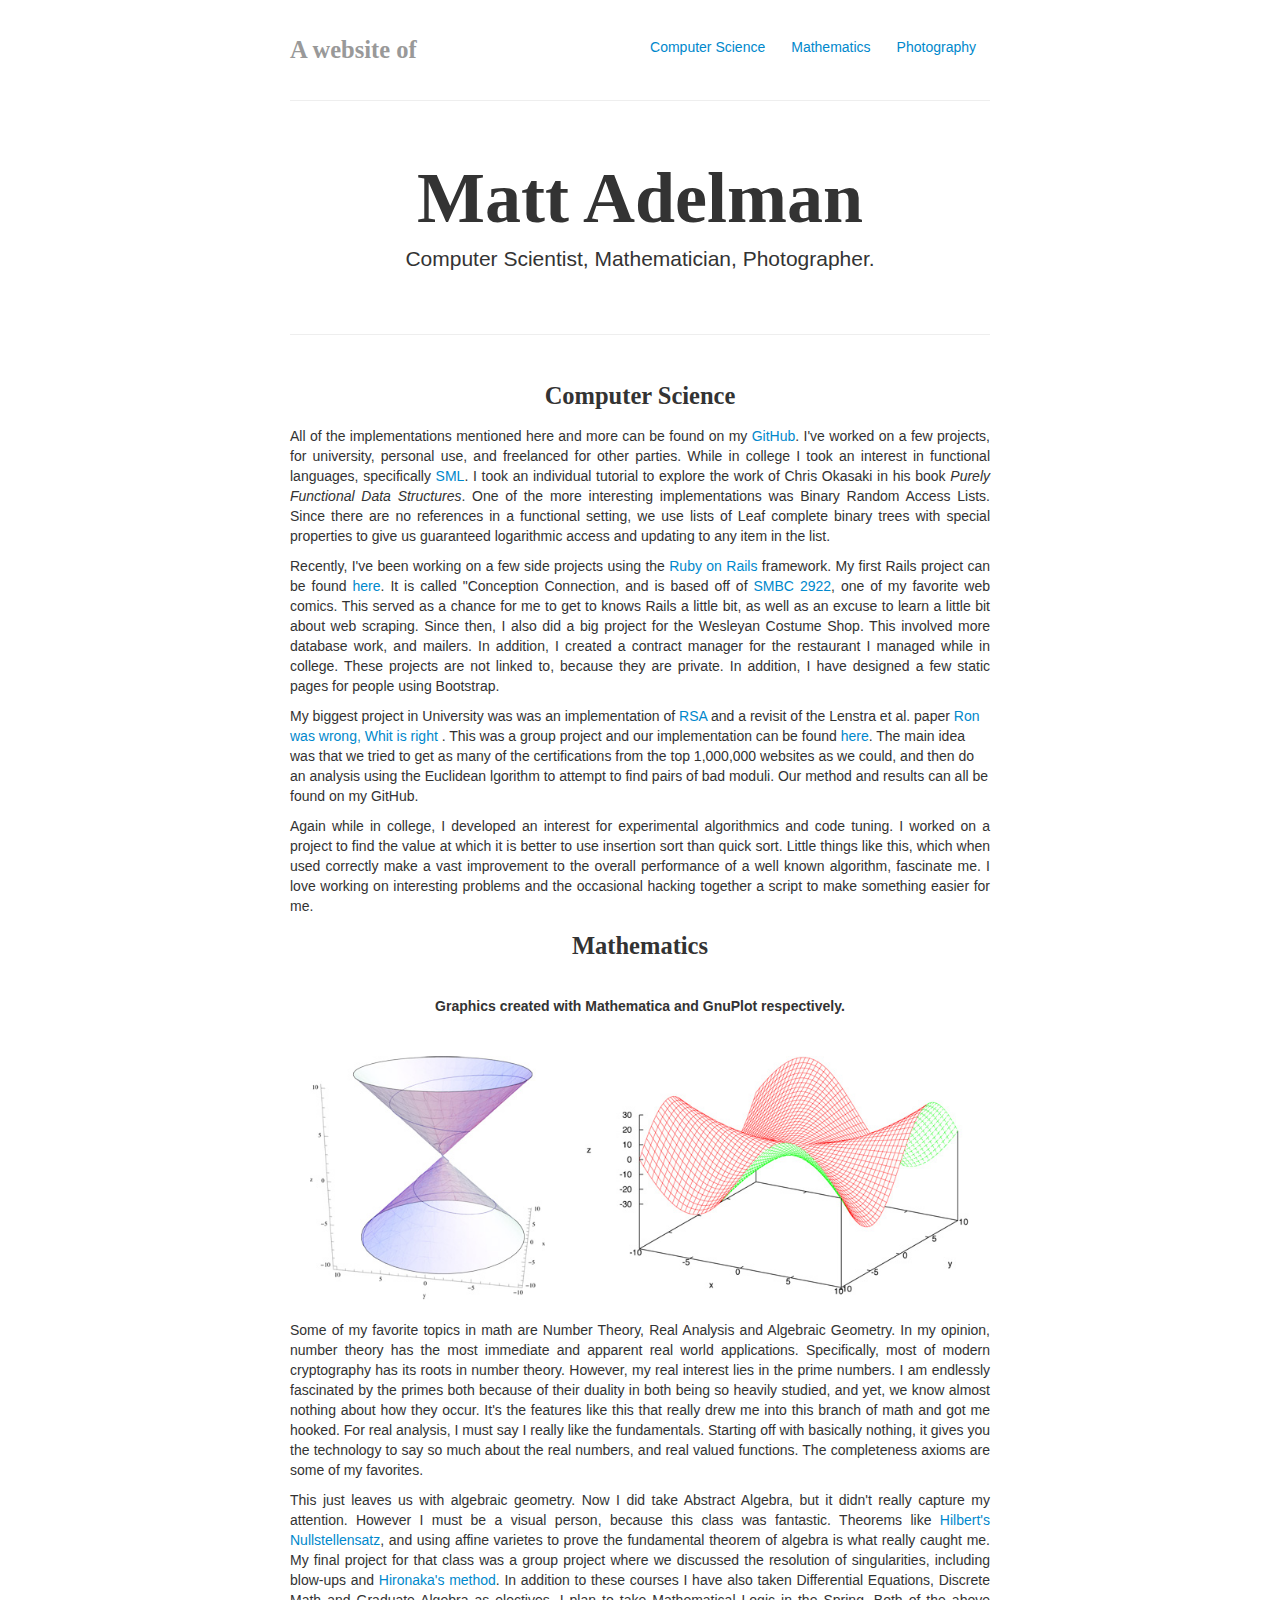
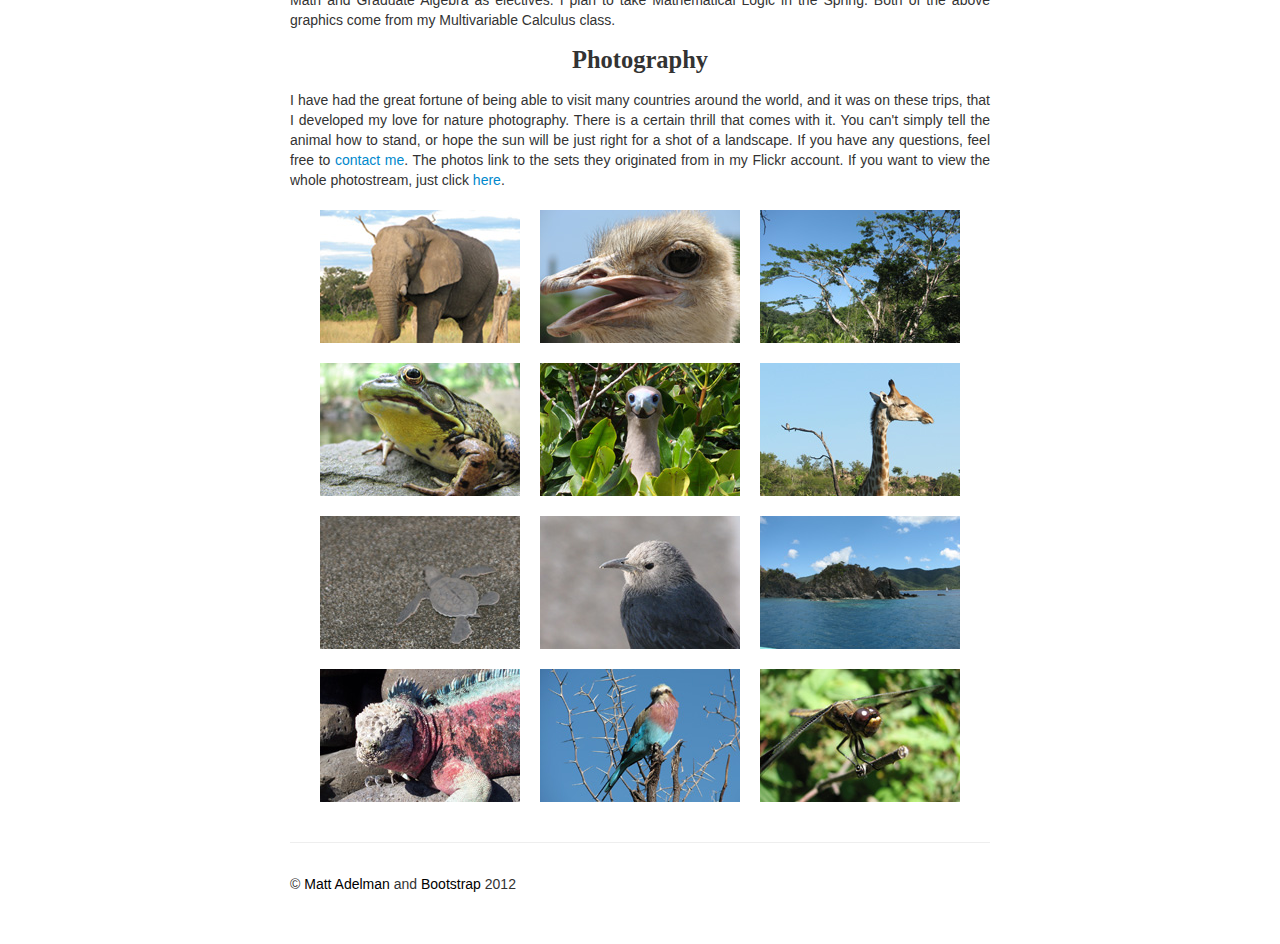
==== commit db30371c: "Added spacing in CS paragraph" ====
--- a/index.html
+++ b/index.html
@@ -80,8 +80,9 @@
             created a contract manager for the restaurant I managed while in
             college. These projects are not linked to, because they are
             private. In addition, I have designed a few static pages for people
-            using Bootstrap.
-
+            using Bootstrap. </p>
+
+            <p>
             My biggest project in University was was an implementation of <a
             target="_blank" href="http://en.wikipedia.org/wiki/RSA_(algorithm)"
             title="A description of the algorithm.">RSA</a> and a revisit of the
